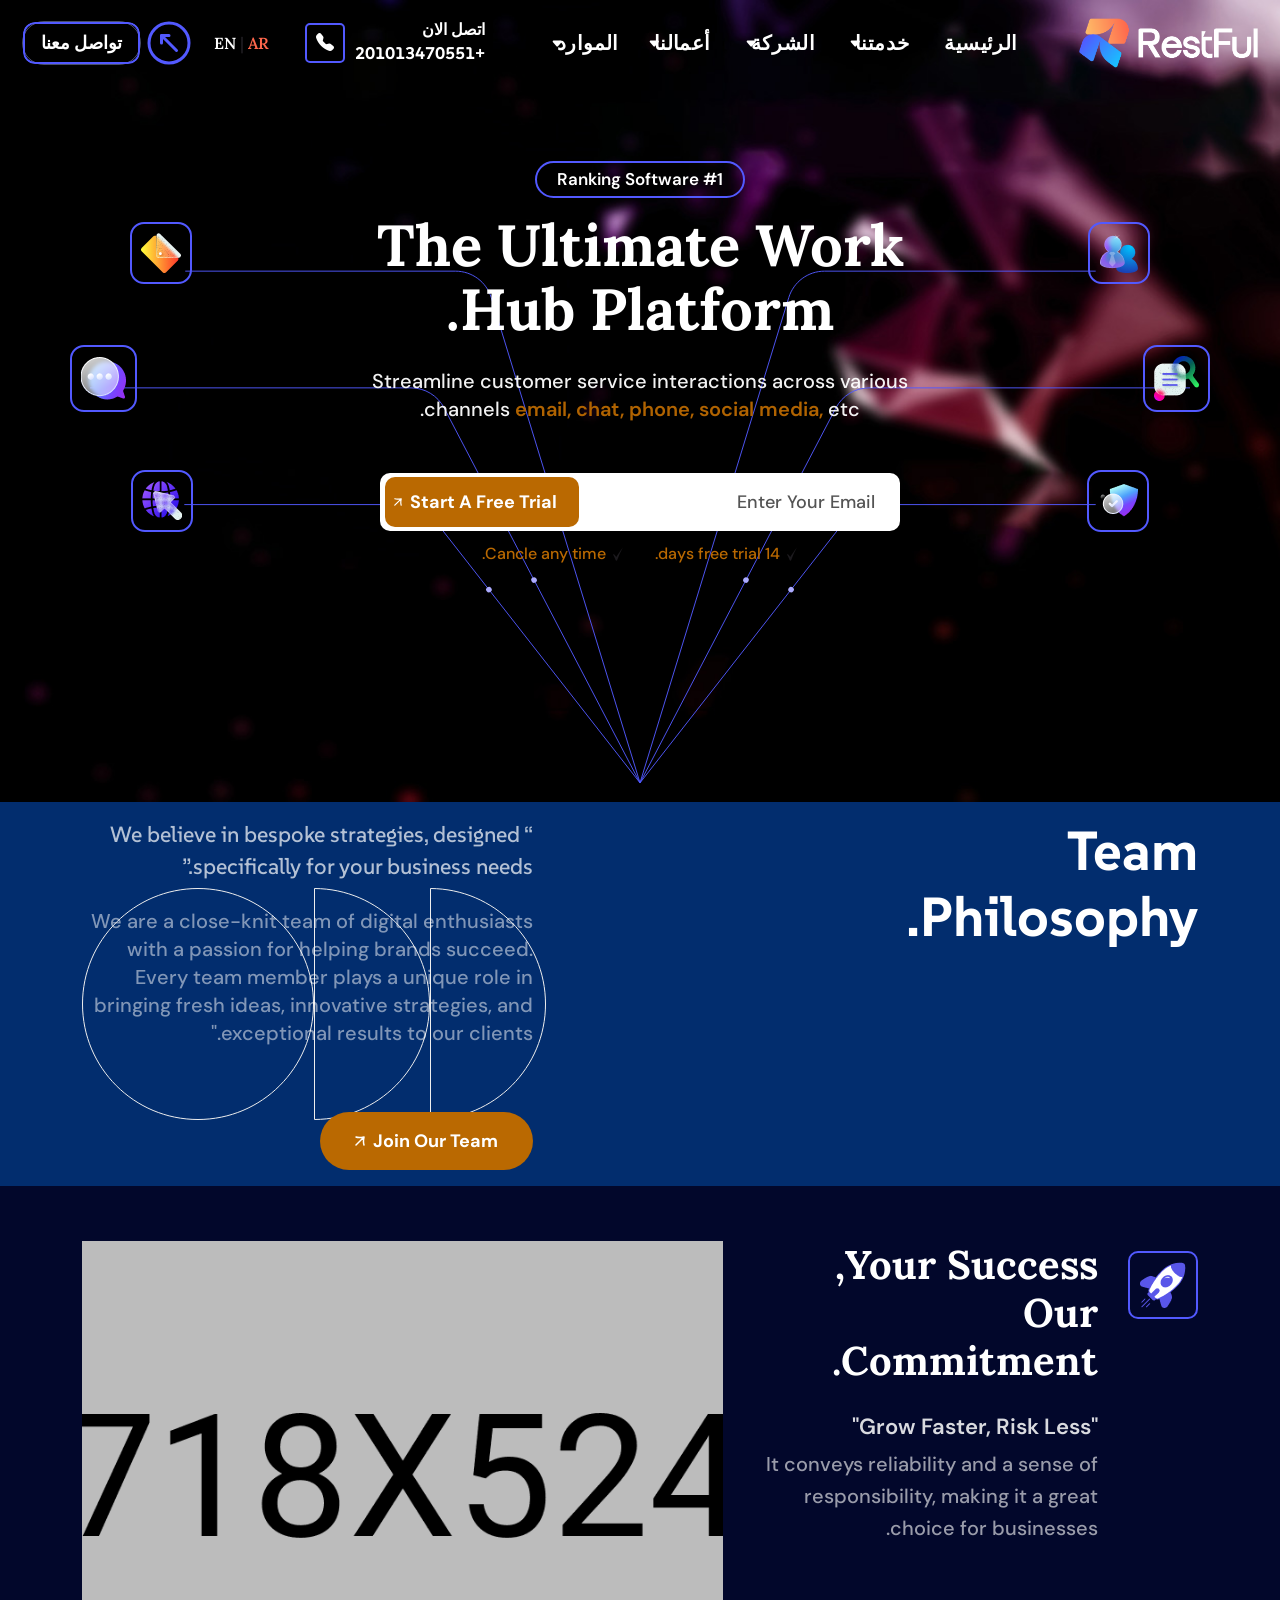
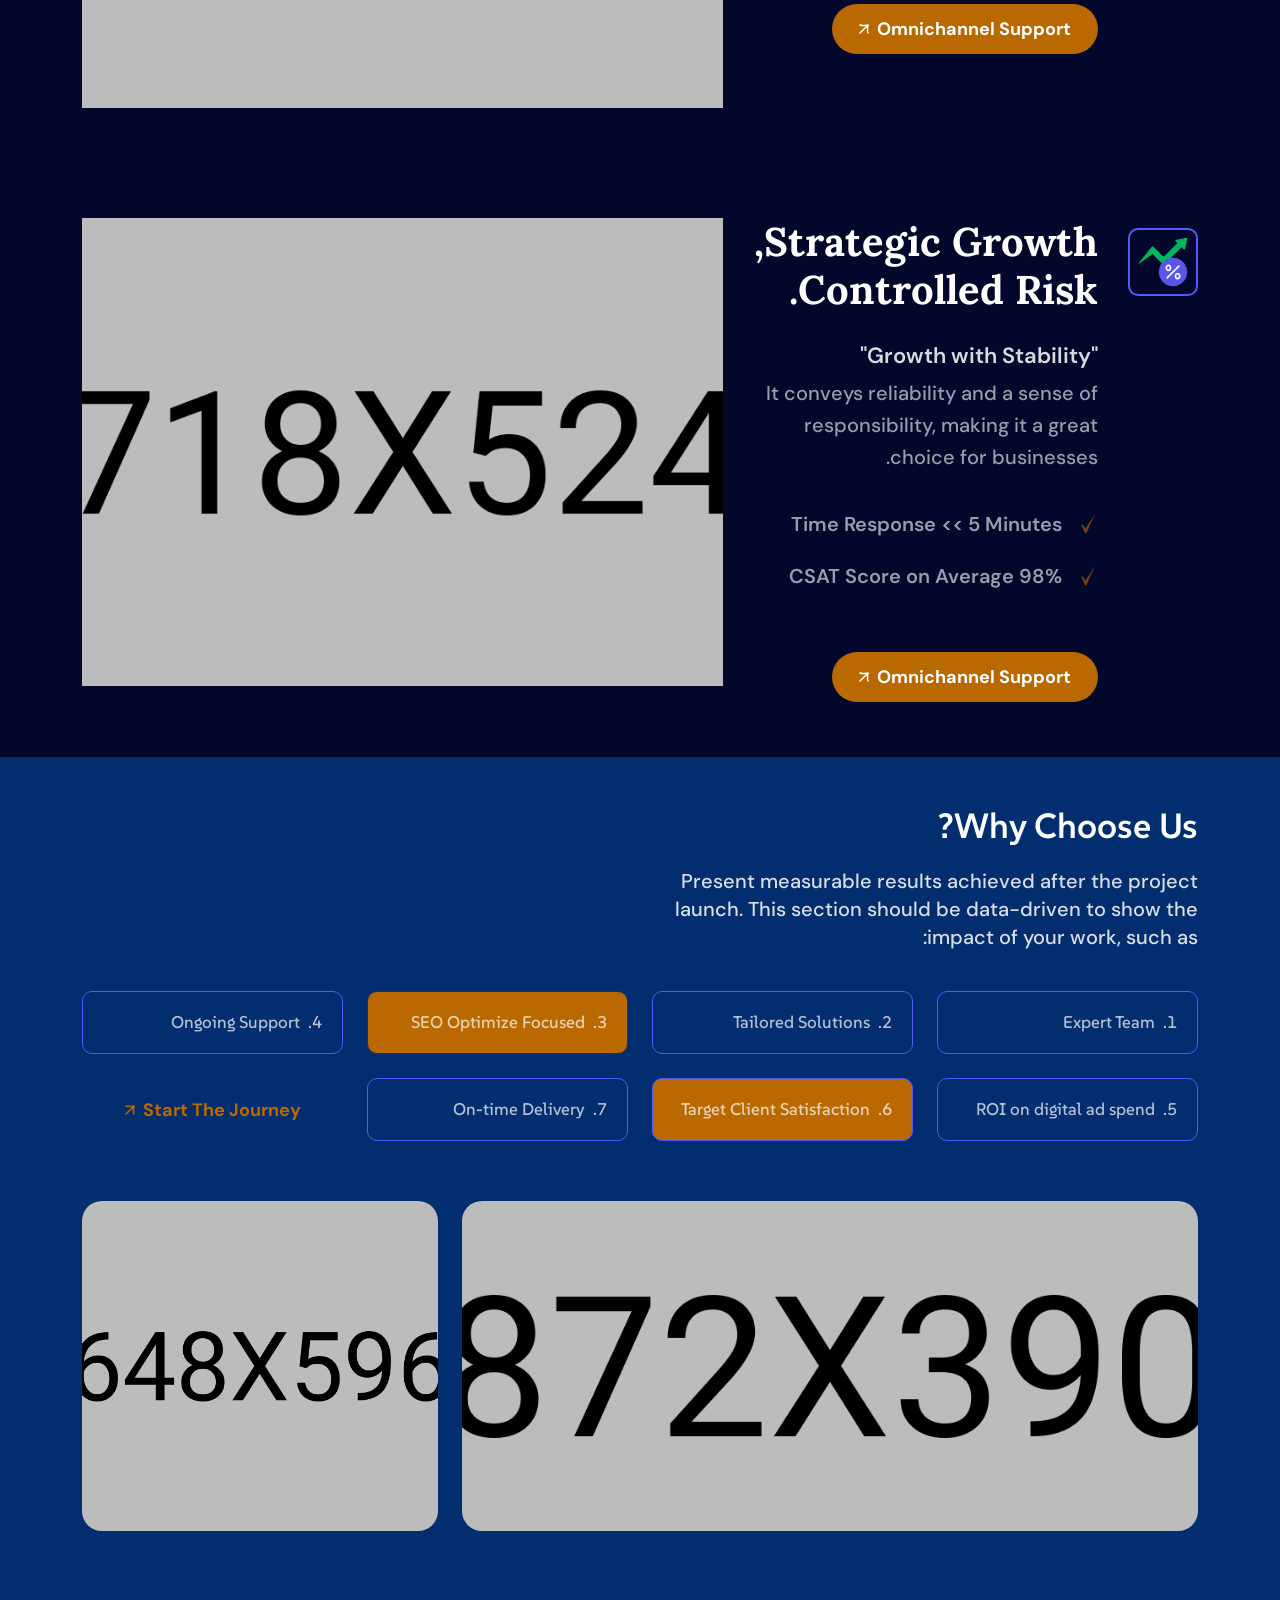
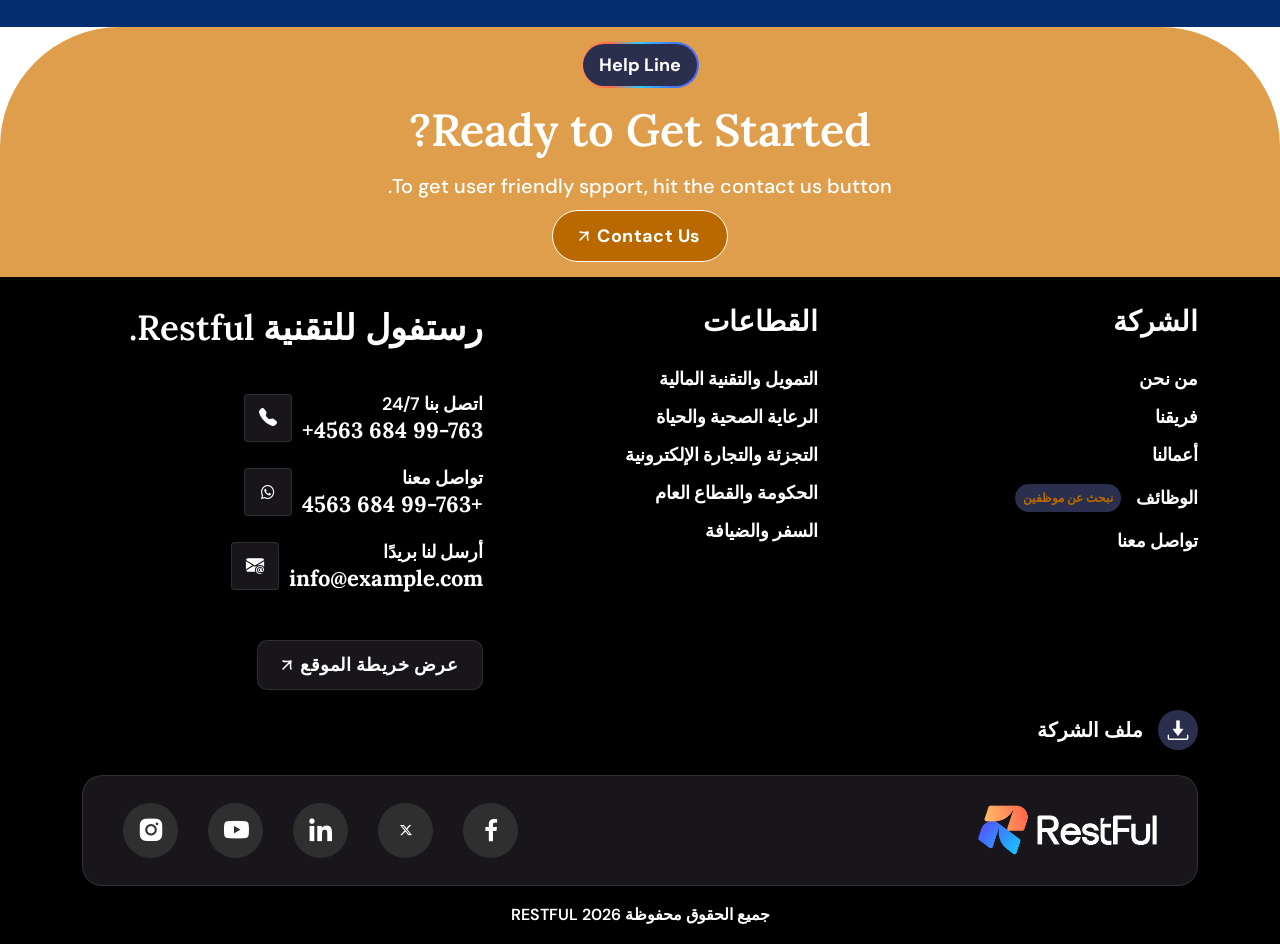
==== About-Us.html @ 8d3f4877 "save all last 16-4" ====
<!doctype html>
<html lang="en" dir="rtl">

<head>
    <!-- Required meta tags -->
    <meta charset="utf-8">
    <meta name="viewport" content="width=device-width, initial-scale=1">

    <!-- Bootstrap CSS -->
    <link href="assets/css/bootstrap.min.css" rel="stylesheet">
    <link href="assets/css/jquery-ui.css" rel="stylesheet">
    <!-- Bootstrap Icon CSS -->
    <link href="assets/css/bootstrap-icons.css" rel="stylesheet">
    <!-- CSS -->
    <link href="assets/css/animate.min.css" rel="stylesheet">
    <!-- FancyBox CSS -->
    <link href="assets/css/jquery.fancybox.min.css" rel="stylesheet">
    <!-- Swiper slider CSS -->
    <link rel="stylesheet" href="assets/css/swiper-bundle.min.css">
    <!-- Slick slider CSS -->
    <link rel="stylesheet" href="assets/css/slick.css">
    <link rel="stylesheet" href="assets/css/slick-theme.css">
    <!-- BoxIcon  CSS -->
    <link href="assets/css/boxicons.min.css" rel="stylesheet">
    <!--  Style CSS  -->
    <link rel="stylesheet" href="assets/css/style.css">
    <!-- Title -->
    <title>RESTFUL -  منظومة تشغيل واحدة تُدار بذكاء</title>
    <link rel="icon" href="assets/img/logo/rlogo.png" type="image/gif" sizes="20x20">
</head>

<body class="marketing-agency">
    <!--<div class="tt-style-switch index-dark">
        <i class="bi bi-brightness-low-fill"></i>
    </div>-->
    <!-- Back To Top -->
    <div class="progress-wrap">
        <svg class="progress-circle svg-content" width="100%" height="100%" viewBox="-1 -1 102 102">
            <path d="M50,1 a49,49 0 0,1 0,98 a49,49 0 0,1 0,-98" />
        </svg>
        <svg class="arrow" width="16" height="16" viewBox="0 0 16 16" xmlns="http://www.w3.org/2000/svg">
            <g>
                <path fill-rule="evenodd" clip-rule="evenodd" d="M7.03516 0.416666L7.03516 15H8.28516L8.28516 0.416666H7.03516Z" style="transition: stroke-dashoffset 10ms linear; stroke-dasharray: 31.6667; stroke-dashoffset: 31.6667;"></path>
                <path fill-rule="evenodd" clip-rule="evenodd" d="M8.28516 1.04115C8.28516 3.98115 5.70016 6.38281 2.94349 6.38281H2.31849V5.13281H2.94349C5.03599 5.13281 7.03516 3.26448 7.03516 1.04115V0.416979H8.28516V1.04115Z"></path>
                <path fill-rule="evenodd" clip-rule="evenodd" d="M7.03333 1.04115C7.03333 3.98115 9.61833 6.38281 12.375 6.38281H13V5.13281H12.375C10.2817 5.13281 8.28333 3.26448 8.28333 1.04115V0.416979H7.03333V1.04115Z"></path>
            </g>
        </svg>
    </div>
    <!-- header Section Start-->
    <header class="header-area style-4">
        <div class="container-fluid d-flex flex-nowrap align-items-center justify-content-between">
            <div class="company-logo">
                <a href="index.html" class="logo-dark"><img alt="image" class="img-fluid" src="assets/img/header-logo-white.png"></a>
                <a href="index.html" class="logo-light"><img alt="image" class="img-fluid" src="assets/img/header-logo-dark.png"></a>
            </div>
            <div class="menu-wrap">
                <div class="main-menu">
                    <div class="mobile-logo-area d-lg-none d-flex align-items-center justify-content-between">
                        <a href="index.html" class="mobile-logo-wrap">
                            <img alt="image" class="img-fluid light" src="assets/img/header-logo-white.png">
                            <img alt="image" class="img-fluid dark" src="assets/img/header-logo-dark.png">
                        </a>
                        <div class="menu-close-btn">
                            <i class="bi bi-x"></i>
                        </div>
                    </div>
                    <ul class="menu-list">
                        <!-- الرئيسية -->
                        <li>
                            <a href="index.html">الرئيسية</a>
                        </li>

                        <li class="menu-item-has-children">
                            <a href="case-study.html" class="drop-down">خدمتنا</a>
                            <i class="bi bi-plus dropdown-icon"></i>
                            <ul class="sub-menu">

                                <li><a href="about.html">عن الشركة</a></li>

                                <li class="menu-item-has-children">
                                    <a href="team.html">فريق العمل</a>
                                    <i class="d-lg-flex d-none bi-caret-left-fill dropdown-icon"></i>
                                    <i class="d-lg-none d-flex bi bi-plus dropdown-icon"></i>
                                    <ul class="sub-menu">
                                        <li><a href="team.html">عرض الفريق - النمط الأول</a></li>
                                        <li><a href="team2.html">عرض الفريق - النمط الثاني</a></li>
                                        <li><a href="team3.html">عرض الفريق - النمط الثالث</a></li>
                                        <li><a href="team-details.html">تفاصيل عضو الفريق</a></li>
                                    </ul>
                                </li>

                                <li><a href="award-recognitions.html">الجوائز والتكريمات</a></li>
                                <li><a href="social-responsibility.html">المسؤولية الاجتماعية</a></li>

                                <li class="menu-item-has-children">
                                    <a href="service.html">الخدمات</a>
                                    <i class="d-lg-flex d-none bi-caret-left-fill dropdown-icon"></i>
                                    <i class="d-lg-none d-flex bi bi-plus dropdown-icon"></i>
                                    <ul class="sub-menu">
                                        <li><a href="service.html">الخدمات - النمط الأول</a></li>
                                        <li><a href="service2.html">الخدمات - النمط الثاني</a></li>
                                        <li><a href="service-details.html">تفاصيل الخدمة</a></li>
                                    </ul>
                                </li>

                                <li class="menu-item-has-children">
                                    <a href="case-study.html">دراسات الحالة</a>
                                    <i class="d-lg-flex d-none bi-caret-left-fill dropdown-icon"></i>
                                    <i class="d-lg-none d-flex bi bi-plus dropdown-icon"></i>
                                    <ul class="sub-menu">
                                        <li><a href="case-study.html">دراسات الحالة - النمط الأول</a></li>
                                        <li><a href="case-study2.html">دراسات الحالة - النمط الثاني</a></li>
                                        <li><a href="case-study-details.html">تفاصيل دراسة الحالة</a></li>
                                    </ul>
                                </li>

                                <li class="menu-item-has-children">
                                    <a href="news-insight-grid.html">الأخبار والمقالات</a>
                                    <i class="d-lg-flex d-none bi-caret-left-fill dropdown-icon"></i>
                                    <i class="d-lg-none d-flex bi bi-plus dropdown-icon"></i>
                                    <ul class="sub-menu">
                                        <li><a href="news-insight-grid.html">عرض الأخبار - النمط الأول</a></li>
                                        <li><a href="news-insight-grid2.html">عرض الأخبار - النمط الثاني</a></li>
                                        <li><a href="news-insight-grid3.html">عرض الأخبار - النمط الثالث</a></li>
                                        <li><a href="news-insight-details.html">تفاصيل المقال</a></li>
                                    </ul>
                                </li>

                                <li><a href="pricing.html">خطط الأسعار</a></li>

                                <li class="menu-item-has-children">
                                    <a href="career.html">الوظائف</a>
                                    <i class="d-lg-flex d-none bi-caret-left-fill dropdown-icon"></i>
                                    <i class="d-lg-none d-flex bi bi-plus dropdown-icon"></i>
                                    <ul class="sub-menu">
                                        <li><a href="career.html">الوظائف المتاحة</a></li>
                                        <li><a href="career-details.html">تفاصيل الوظيفة</a></li>
                                    </ul>
                                </li>

                                <li class="menu-item-has-children">
                                    <a href="shop.html">المتجر</a>
                                    <i class="d-lg-flex d-none bi-caret-left-fill dropdown-icon"></i>
                                    <i class="d-lg-none d-flex bi bi-plus dropdown-icon"></i>
                                    <ul class="sub-menu">
                                        <li><a href="shop.html">عرض المنتجات</a></li>
                                        <li><a href="cart.html">سلة المشتريات</a></li>
                                        <li><a href="checkout.html">إتمام الطلب</a></li>
                                        <li><a href="product-details.html">تفاصيل المنتج</a></li>
                                    </ul>
                                </li>

                                <li><a href="faq.html">الأسئلة الشائعة</a></li>
                                <li><a href="contact.html">تواصل معنا</a></li>

                            </ul>
                        </li>

                        <li class="menu-item-has-children">

                            <a href="case-study.html" class="drop-down">الشركة</a>
                            <i class="bi bi-plus dropdown-icon"></i>
                            <ul class="sub-menu">
                                <li><a href="about.html">عن الشركة</a></li>
                                <li>
                                    <a href="team.html">فريق العمل</a>
                                    <i class="d-lg-flex d-none bi-caret-left-fill dropdown-icon"></i>
                                    <i class="d-lg-none d-flex bi bi-plus dropdown-icon"></i>
                                    <ul class="sub-menu">
                                        <li><a href="team.html">أسلوب الفريق 01</a></li>
                                        <li><a href="team2.html">أسلوب الفريق 02</a></li>
                                        <li><a href="team3.html">أسلوب الفريق 03</a></li>
                                        <li><a href="team-details.html">تفاصيل الفريق</a></li>
                                    </ul>
                                </li>

                                <li><a href="award-recognitions.html">الجوائز والتكريمات</a></li>
                                <li><a href="social-responsibility.html">المسؤولية الاجتماعية</a></li>

                                <li>
                                    <a href="service.html">الخدمات</a>
                                    <i class="d-lg-flex d-none bi-caret-left-fill dropdown-icon"></i>
                                    <i class="d-lg-none d-flex bi bi-plus dropdown-icon"></i>
                                    <ul class="sub-menu">
                                        <li><a href="service.html">أسلوب الخدمات 01</a></li>
                                        <li><a href="service2.html">أسلوب الخدمات 02</a></li>
                                        <li><a href="service-details.html">تفاصيل الخدمة</a></li>
                                    </ul>
                                </li>

                                <li>
                                    <a href="case-study.html">دراسات الحالة</a>
                                    <i class="d-lg-flex d-none bi-caret-left-fill dropdown-icon"></i>
                                    <i class="d-lg-none d-flex bi bi-plus dropdown-icon"></i>
                                    <ul class="sub-menu">
                                        <li><a href="case-study.html">دراسات الحالة 01</a></li>
                                        <li><a href="case-study2.html">دراسات الحالة 02</a></li>
                                        <li><a href="case-study-details.html">تفاصيل دراسة الحالة</a></li>
                                    </ul>
                                </li>

                                <li>
                                    <a href="news-insight-grid.html">الأخبار والمقالات</a>
                                    <i class="d-lg-flex d-none bi-caret-left-fill dropdown-icon"></i>
                                    <i class="d-lg-none d-flex bi bi-plus dropdown-icon"></i>
                                    <ul class="sub-menu">
                                        <li><a href="news-insight-grid.html">الأخبار والمقالات 01</a></li>
                                        <li><a href="news-insight-grid2.html">الأخبار والمقالات 02</a></li>
                                        <li><a href="news-insight-grid3.html">الأخبار والمقالات 03</a></li>
                                        <li><a href="news-insight-details.html">تفاصيل المقال</a></li>
                                    </ul>
                                </li>

                                <li><a href="pricing.html">خطط الأسعار</a></li>

                                <li>
                                    <a href="career.html">الوظائف</a>
                                    <i class="d-lg-flex d-none bi-caret-left-fill dropdown-icon"></i>
                                    <i class="d-lg-none d-flex bi bi-plus dropdown-icon"></i>
                                    <ul class="sub-menu">
                                        <li><a href="career.html">الوظائف</a></li>
                                        <li><a href="career-details.html">تفاصيل الوظيفة</a></li>
                                    </ul>
                                </li>

                                <li>
                                    <a href="shop.html">المتجر</a>
                                    <i class="d-lg-flex d-none bi-caret-left-fill dropdown-icon"></i>
                                    <i class="d-lg-none d-flex bi bi-plus dropdown-icon"></i>
                                    <ul class="sub-menu">
                                        <li><a href="shop.html">المتجر</a></li>
                                        <li><a href="cart.html">سلة المشتريات</a></li>
                                        <li><a href="checkout.html">إتمام الطلب</a></li>
                                        <li><a href="product-details.html">تفاصيل المنتج</a></li>
                                    </ul>
                                </li>

                                <li><a href="faq.html">الأسئلة الشائعة</a></li>
                                <li><a href="contact.html">تواصل معنا</a></li>
                            </ul>
                        </li>

                        <li class="menu-item-has-children">
                            <a href="news-insight-grid.html" class="drop-down">أعمالنا</a>
                            <i class="bi bi-plus dropdown-icon"></i>
                            <ul class="sub-menu">
                                <li><a href="portfolio-classic.html">عرض كلاسيكي</a></li>
                                <li><a href="portfolio-creative.html">عرض إبداعي</a></li>
                                <li><a href="portfolio-caption.html">عرض مع وصف</a></li>
                                <li><a href="portfolio-horizontal.html">عرض أفقي</a></li>
                                <li><a href="portfolio-carousel.html">عرض متحرك (Carousel)</a></li>
                                <li><a href="portfolio-vertical.html">عرض رأسي</a></li>
                                <li><a href="portfolio-interactive-link.html">عرض تفاعلي</a></li>
                                <li><a href="portfolio-grid.html">عرض شبكي</a></li>
                                <li><a href="portfolio-details.html">تفاصيل المشروع</a></li>
                            </ul>
                        </li>
                        <li class="menu-item-has-children">
                            <a href="news-insight-grid.html" class="drop-down">الموارد</a>
                            <i class="bi bi-plus dropdown-icon"></i>
                            <ul class="sub-menu">
                                <li><a href="portfolio-classic.html">المقالات</a></li>
                                <li><a href="portfolio-creative.html">الدراسات</a></li>
                                <li><a href="portfolio-caption.html">الأدلة الإرشادية</a></li>
                                <li><a href="portfolio-horizontal.html">الكتب الإلكترونية</a></li>
                                <li><a href="portfolio-carousel.html">الفيديوهات التعليمية</a></li>
                                <li><a href="portfolio-vertical.html">الندوات والويبينار</a></li>
                                <li><a href="portfolio-interactive-link.html">الأسئلة الشائعة</a></li>
                                <li><a href="portfolio-grid.html">أخبار الشركة</a></li>
                                <li><a href="portfolio-details.html">مركز المعرفة</a></li>
                            </ul>
                        </li>
                    </ul>
                    <!--<div class="btn-and-contact-area d-lg-none d-block">
                        <a href="contact.html" class="contact-btn">
                            <span class="icon">
                                <svg width="10" height="10" viewBox="0 0 10 10" xmlns="http://www.w3.org/2000/svg">
                                    <path d="M1 9L9 1M9 1C7.22222 1.33333 3.33333 2 1 1M9 1C8.66667 2.66667 8 6.33333 9 9" stroke-width="1.5" stroke-linecap="round" />
                                </svg>
                            </span>
                            <span class="content">تواصل معنا</span>
                            <span class="icon two">
                                <svg width="10" height="10" viewBox="0 0 10 10" xmlns="http://www.w3.org/2000/svg">
                                    <path d="M1 9L9 1M9 1C7.22222 1.33333 3.33333 2 1 1M9 1C8.66667 2.66667 8 6.33333 9 9" stroke-width="1.5" stroke-linecap="round" />
                                </svg>
                            </span>
                        </a>
                    </div>-->
                </div>
                <div class="nav-right">
                    <div class="contact-area d-lg-flex d-none">

                        <div class="content">
                            <span>اتصل الان</span>
                            <h6><a href="tel:+201013470551">+201013470551</a></h6>
                        </div>
                        <div class="icon">
                            <i class="bi bi-telephone-fill"></i>
                        </div>
                    </div>
                    <div class="lang-switch d-flex align-items-center me-3">
                        <a href="?lang=ar" class="lang-btn active">AR</a>
                        <span class="mx-1">|</span>
                        <a href="?lang=en" class="lang-btn">EN</a>
                    </div>
                    <a href="contact.html" class="primary-btn4 d-lg-flex d-none">
                        <span class="icon two">
                            <svg width="100" height="100" viewBox="0 0 100 100" xmlns="http://www.w3.org/2000/svg">
                                <!-- Gradient Definitions -->
                                <defs>
                                    <linearGradient id="ringGradient" x1="0%" y1="100%" x2="100%" y2="0%">
                                        <stop offset="100%" stop-color="#5259FF" />
                                    </linearGradient>

                                    <linearGradient id="arrowGradient" x1="0%" y1="100%" x2="100%" y2="0%">
                                        <stop offset="100%" stop-color="#5259FF" />
                                    </linearGradient>
                                </defs>
                                <!-- Transparent Background (default SVG is transparent) -->
                                <!-- Circle Ring -->
                                <circle cx="50" cy="50" r="40"
                                        fill="none"
                                        stroke="url(#ringGradient)"
                                        stroke-width="6"
                                        stroke-linecap="round" />

                                <!-- Arrow Line -->
                                <line x1="35" y1="65" x2="65" y2="35"
                                      stroke="url(#arrowGradient)"
                                      stroke-width="6"
                                      stroke-linecap="round" />

                                <!-- Arrow Head -->
                                <polyline points="50,35 65,35 65,50"
                                          fill="none"
                                          stroke="url(#arrowGradient)"
                                          stroke-width="6"
                                          stroke-linecap="round"
                                          stroke-linejoin="round" />
                            </svg>

                        </span>
                        <span class="contact-btn">تواصل معنا</span>
                        <span class="icon">
                            <svg width="100" height="100" viewBox="0 0 100 100" xmlns="http://www.w3.org/2000/svg">
                                <!-- Gradient Definitions -->
                                <defs>
                                    <linearGradient id="ringGradient" x1="0%" y1="100%" x2="100%" y2="0%">
                                        <stop offset="0%" stop-color="#fe8f58" />   <!-- orange -->
                                        <stop offset="20%" stop-color="#fe6a4d" />  <!-- dark orange -->
                                        <stop offset="40%" stop-color="#fe6a4d" />  <!-- cyan -->
                                        <stop offset="60%" stop-color="#20c1fb" />  <!-- light blue -->
                                        <stop offset="80%" stop-color="#4c66ff" />  <!-- blue -->
                                        <stop offset="100%" stop-color="#4f68ff" /> <!-- purple -->
                                    </linearGradient>

                                    <linearGradient id="arrowGradient" x1="0%" y1="100%" x2="100%" y2="0%">
                                        <stop offset="0%" stop-color="#19c1ff" />
                                        <stop offset="100%" stop-color="#3e7eff" />
                                    </linearGradient>
                                </defs>

                                <!-- Transparent Background (default SVG is transparent) -->
                                <!-- Circle Ring -->
                                <circle cx="50" cy="50" r="40"
                                        fill="none"
                                        stroke="url(#ringGradient)"
                                        stroke-width="6"
                                        stroke-linecap="round" />

                                <!-- Arrow Line -->
                                <line x1="35" y1="65" x2="65" y2="35"
                                      stroke="url(#arrowGradient)"
                                      stroke-width="6"
                                      stroke-linecap="round" />

                                <!-- Arrow Head -->
                                <polyline points="50,35 65,35 65,50"
                                          fill="none"
                                          stroke="url(#arrowGradient)"
                                          stroke-width="6"
                                          stroke-linecap="round"
                                          stroke-linejoin="round" />
                            </svg>
                        </span>
                    </a>
                    <div class="sidebar-button mobile-menu-btn">
                        <svg width="20" height="18" viewBox="0 0 20 18" xmlns="http://www.w3.org/2000/svg">
                            <path d="M1.29445 2.8421H10.5237C11.2389 2.8421 11.8182 2.2062 11.8182 1.42105C11.8182 0.635903 11.2389 0 10.5237 0H1.29445C0.579249 0 0 0.635903 0 1.42105C0 2.2062 0.579249 2.8421 1.29445 2.8421Z"></path>
                            <path d="M1.23002 10.421H18.77C19.4496 10.421 20 9.78506 20 8.99991C20 8.21476 19.4496 7.57886 18.77 7.57886H1.23002C0.550421 7.57886 0 8.21476 0 8.99991C0 9.78506 0.550421 10.421 1.23002 10.421Z"></path>
                            <path d="M18.8052 15.1579H10.2858C9.62563 15.1579 9.09094 15.7938 9.09094 16.5789C9.09094 17.3641 9.62563 18 10.2858 18H18.8052C19.4653 18 20 17.3641 20 16.5789C20 15.7938 19.4653 15.1579 18.8052 15.1579Z"></path>
                        </svg>
                    </div>
                </div>
            </div>
        </div>
    </header>
    <!-- header Section End-->
    <!-- home6 Banner Section Start -->
    <div class="home6-banner-section">
        <div class="container">
            <div class="banner-wrapper">
                <div class="row justify-content-center">
                    <div class="col-lg-7">
                        <div class="banner-content">
                            <div class="sub-title">
                                <span>#1 Ranking Software</span>
                            </div>
                            <h1>The Ultimate Work Hub Platform.</h1>
                            <p>Streamline customer service interactions across various channels <strong>email, chat, phone, social media,</strong> etc.</p>
                            <form class="email-area">
                                <div class="form-inner">
                                    <input type="email" placeholder="Enter Your Email">
                                    <button class="primary-btn3 two btn-hover" type="submit">
                                        Start A Free Trial
                                        <svg width="10" height="10" viewBox="0 0 10 10" xmlns="http://www.w3.org/2000/svg">
                                            <path d="M1 9L9 1M9 1C7.22222 1.33333 3.33333 2 1 1M9 1C8.66667 2.66667 8 6.33333 9 9" stroke-width="1.5" stroke-linecap="round"></path>
                                        </svg>
                                        <span></span>
                                    </button>
                                </div>
                            </form>
                            <ul>
                                <li>
                                    <svg width="14" height="14" viewBox="0 0 14 14" xmlns="http://www.w3.org/2000/svg">
                                        <path fill-rule="evenodd" clip-rule="evenodd"
                                              d="M3.95746 8.18786L5.29446 10.1242C6.12424 8.92552 9.81254 3.0703 11.9333 0.350098C9.73694 4.49886 7.82762 8.82696 6.11038 13.1762C5.86398 13.8 4.98534 13.8107 4.72662 13.1919C3.9086 11.2361 3.02912 9.29246 2.06718 7.404C2.75878 7.26568 3.4963 7.49626 3.95732 8.18786H3.95746Z" />
                                    </svg>
                                    14 days free trial.
                                </li>
                                <li>
                                    <svg width="14" height="14" viewBox="0 0 14 14" xmlns="http://www.w3.org/2000/svg">
                                        <path fill-rule="evenodd" clip-rule="evenodd"
                                              d="M3.95746 8.18786L5.29446 10.1242C6.12424 8.92552 9.81254 3.0703 11.9333 0.350098C9.73694 4.49886 7.82762 8.82696 6.11038 13.1762C5.86398 13.8 4.98534 13.8107 4.72662 13.1919C3.9086 11.2361 3.02912 9.29246 2.06718 7.404C2.75878 7.26568 3.4963 7.49626 3.95732 8.18786H3.95746Z" />
                                    </svg>
                                    Cancle any time.
                                </li>
                            </ul>
                        </div>
                    </div>
                </div>
                <div class="vector">
                    <svg width="1178" height="550" viewBox="0 0 1178 550" xmlns="http://www.w3.org/2000/svg">
                        <path id="theMo1tionPath11" d="M589 549L368.011 266.362C360.43 256.666 348.808 251 336.5 251H101" />
                        <path id="theMo1tionPath12" d="M589 549L379.221 147.477C372.324 134.276 358.663 126 343.768 126H0" />
                        <path id="theMo1tionPath13" d="M589 549L429.668 29.2758C424.517 12.4723 409.001 1 391.425 1H102" />
                        <path id="theMo1tionPath14" d="M589 549L809.989 266.362C817.57 256.666 829.192 251 841.5 251H1077" />
                        <path id="theMo1tionPath15" d="M589 549L798.779 147.477C805.676 134.276 819.337 126 834.232 126H1178" />
                        <path id="theMo1tionPath16" d="M589 549L748.332 29.2758C753.483 12.4723 768.999 1 786.575 1H1077" />
                        <circle r="3">
                            <animateMotion dur="4s" begin="0s" fill="freeze" repeatCount="indefinite" rotate="auto">
                                <mpath href="#theMo1tionPath11"></mpath>
                            </animateMotion>
                        </circle>
                        <circle r="3">
                            <animateMotion dur="4s" begin="0.5s" fill="freeze" repeatCount="indefinite" rotate="auto">
                                <mpath href="#theMo1tionPath12"></mpath>
                            </animateMotion>
                        </circle>
                        <circle r="3">
                            <animateMotion dur="4s" begin="0s" fill="freeze" repeatCount="indefinite" rotate="auto">
                                <mpath href="#theMo1tionPath14"></mpath>
                            </animateMotion>
                        </circle>
                        <circle r="3">
                            <animateMotion dur="4s" begin="0.5s" fill="freeze" repeatCount="indefinite" rotate="auto">
                                <mpath href="#theMo1tionPath15"></mpath>
                            </animateMotion>
                        </circle>
                    </svg>
                    <ul>
                        <li><img src="assets/img/home6/icon/home6-icon1.png" alt=""></li>
                        <li><img src="assets/img/home6/icon/home6-icon2.png" alt=""></li>
                        <li><img src="assets/img/home6/icon/home6-icon3.png" alt=""></li>
                        <li><img src="assets/img/home6/icon/home6-icon4.png" alt=""></li>
                        <li><img src="assets/img/home6/icon/home6-icon5.png" alt=""></li>
                        <li><img src="assets/img/home6/icon/home6-icon6.png" alt=""></li>
                    </ul>
                </div>
            </div>
        </div>
    </div>
    <!-- team page Section Start -->
    <div class="team-page-content-banner py-3">
        <div class="container">
            <div class="banner-wrapper">
                <div class="row gy-4 justify-content-between">
                    <div class="col-xl-3 col-lg-4 wow animate fadeInLeft" data-wow-delay="200ms" data-wow-duration="1500ms">
                        <h2>Team Philosophy.</h2>
                    </div>
                    <div class="col-xl-5 col-lg-6 wow animate fadeInRight" data-wow-delay="200ms" data-wow-duration="1500ms">
                        <div class="banner-content">
                            <span>“ We believe in bespoke strategies, designed specifically for your business needs.”</span>
                            <p>We are a close-knit team of digital enthusiasts with a passion for helping brands succeed. Every team member plays a unique role in bringing fresh ideas, innovative strategies, and exceptional results to our clients."</p>
                            <a href="career.html" class="primary-btn3 three btn-hover">
                                Join Our Team
                                <svg width="10" height="10" viewBox="0 0 10 10" xmlns="http://www.w3.org/2000/svg">
                                    <path d="M1 9L9 1M9 1C7.22222 1.33333 3.33333 2 1 1M9 1C8.66667 2.66667 8 6.33333 9 9" stroke-width="1.5" stroke-linecap="round"></path>
                                </svg>
                                <span></span>
                            </a>
                        </div>
                    </div>
                </div>
                <svg class="vector" width="464" height="232" viewBox="0 0 464 232" xmlns="http://www.w3.org/2000/svg">
                    <path d="M116 0.5C179.789 0.5 231.5 52.2113 231.5 116C231.5 179.789 179.789 231.5 116 231.5C52.2113 231.5 0.5 179.789 0.5 116C0.5 52.2113 52.2113 0.5 116 0.5ZM232.5 231.499V116V0.501059C296.059 0.770439 347.5 52.3781 347.5 116C347.5 179.622 296.059 231.23 232.5 231.499ZM348.5 0.501059C412.059 0.770439 463.5 52.3781 463.5 116C463.5 179.622 412.059 231.23 348.5 231.499V116V0.501059Z" />
                </svg>
            </div>
        </div>
    </div>
    <!-- team page Section end -->
    <!-- home6 Feature Section Start -->
    <div class="home6-feature2-section">
        <!--<img src="assets/img/home6/home6-feature2-top-shape.png" alt="" class="shape light">
        <img src="assets/img/home6/home6-feature2-top-shape-dark.png" alt="" class="shape dark">-->
        <div class="feature-wrapper ">
            <div class="container">
                <div class="feature-area">
                    <div class="single-feature">
                        <div class="row gy-md-5 gy-4">
                            <div class="col-xl-5 col-lg-6">
                                <div class="feature-content-wrap">
                                    <div class="icon">
                                        <img src="assets/img/home6/home6-feature2-icon1.png" alt="">
                                    </div>
                                    <div class="feature-content wow animate fadeInLeft" data-wow-delay="200ms" data-wow-duration="1500ms">
                                        <h2>Your Success, <br> Our Commitment.</h2>
                                        <span>"Grow Faster, Risk Less"</span>
                                        <p>It conveys reliability and a sense of responsibility, making it a great choice for businesses.</p>
                                        <a href="#" class="primary-btn3 three btn-hover">
                                            Omnichannel Support
                                            <svg width="10" height="10" viewBox="0 0 10 10" xmlns="http://www.w3.org/2000/svg">
                                                <path d="M1 9L9 1M9 1C7.22222 1.33333 3.33333 2 1 1M9 1C8.66667 2.66667 8 6.33333 9 9" stroke-width="1.5" stroke-linecap="round"></path>
                                            </svg>
                                            <span></span>
                                        </a>
                                    </div>
                                </div>
                            </div>
                            <div class="col-xl-7 col-lg-6 d-flex justify-content-lg-end wow animate fadeInRight" data-wow-delay="200ms" data-wow-duration="1500ms">
                                <div class="feature-img magnetic-item">
                                    <img src="assets/img/home6/home6-feature2-img1.png" alt="">
                                </div>
                            </div>
                        </div>
                    </div>
                    <div class="single-feature">
                        <div class="row gy-md-5 gy-4">
                            <div class="col-xl-5 col-lg-6">
                                <div class="feature-content-wrap">
                                    <div class="icon">
                                        <img src="assets/img/home6/home6-feature2-icon2.png" alt="">
                                    </div>
                                    <div class="feature-content wow animate fadeInLeft" data-wow-delay="200ms" data-wow-duration="1500ms">
                                        <h2>Strategic Growth, <br>Controlled Risk.</h2>
                                        <span>"Growth with Stability"</span>
                                        <p>It conveys reliability and a sense of responsibility, making it a great choice for businesses.</p>
                                        <ul>
                                            <li>
                                                <svg width="20" height="20" viewBox="0 0 20 20" xmlns="http://www.w3.org/2000/svg">
                                                    <path fill-rule="evenodd" clip-rule="evenodd"
                                                          d="M5.65353 11.6968L7.56353 14.463C8.74893 12.7506 14.0179 4.386 17.0475 0.5C13.9099 6.4268 11.1823 12.6098 8.72913 18.823C8.37712 19.7142 7.12192 19.7294 6.75232 18.8454C5.58372 16.0514 4.32732 13.2748 2.95312 10.577C3.94112 10.3794 4.99472 10.7088 5.65332 11.6968H5.65353Z" />
                                                </svg>
                                                Time Response &lt;&lt; 5 Minutes
                                            </li>
                                            <li>
                                                <svg width="20" height="20" viewBox="0 0 20 20" xmlns="http://www.w3.org/2000/svg">
                                                    <path fill-rule="evenodd" clip-rule="evenodd"
                                                          d="M5.65353 11.6968L7.56353 14.463C8.74893 12.7506 14.0179 4.386 17.0475 0.5C13.9099 6.4268 11.1823 12.6098 8.72913 18.823C8.37712 19.7142 7.12192 19.7294 6.75232 18.8454C5.58372 16.0514 4.32732 13.2748 2.95312 10.577C3.94112 10.3794 4.99472 10.7088 5.65332 11.6968H5.65353Z" />
                                                </svg>
                                                CSAT Score on Average 98%
                                            </li>
                                        </ul>
                                        <a href="#" class="primary-btn3 three btn-hover">
                                            Omnichannel Support
                                            <svg width="10" height="10" viewBox="0 0 10 10" xmlns="http://www.w3.org/2000/svg">
                                                <path d="M1 9L9 1M9 1C7.22222 1.33333 3.33333 2 1 1M9 1C8.66667 2.66667 8 6.33333 9 9" stroke-width="1.5" stroke-linecap="round"></path>
                                            </svg>
                                            <span></span>
                                        </a>
                                    </div>
                                </div>
                            </div>
                            <div class="col-xl-7 col-lg-6 d-flex justify-content-lg-end wow animate fadeInRight" data-wow-delay="200ms" data-wow-duration="1500ms">
                                <div class="feature-img magnetic-item">
                                    <img src="assets/img/home6/home6-feature2-img2.png" alt="">
                                </div>
                            </div>
                        </div>
                    </div>
                </div>
            </div>
        </div>
        <!--<img src="assets/img/home6/home6-feature2-bottom-shape.png" alt="" class="shape light">
        <img src="assets/img/home6/home6-feature2-bottom-shape-dark.png" alt="" class="shape dark">-->
    </div>
    <!-- home6 Feature Section End -->
    <!-- Service Details Page Start -->
    <div class="service-details-page py-5">
        <div class="container">
            <div class="details-content-wrap pb-5">
                <h2>Why Choose Us?</h2>
                <span class="line-break"></span>
                <p class="fixed-width">Present measurable results achieved after the project launch. This section should be data-driven to show the impact of your work, such as:</p>
                <span class="line-break"></span>
                <span class="line-break"></span>
                <div class="row g-4">
                    <div class="col-lg-3 col-md-4 col-sm-6">
                        <div class="single-service two">
                            <h5><span>1.</span> Expert Team</h5>
                        </div>
                    </div>
                    <div class="col-lg-3 col-md-4 col-sm-6">
                        <div class="single-service">
                            <h5><span>2.</span> Tailored Solutions</h5>
                        </div>
                    </div>
                    <div class="col-lg-3 col-md-4 col-sm-6">
                        <div class="single-service three">
                            <h5><span>3.</span> SEO Optimize Focused</h5>
                        </div>
                    </div>
                    <div class="col-lg-3 col-md-4 col-sm-6">
                        <div class="single-service">
                            <h5><span>4.</span> Ongoing Support</h5>
                        </div>
                    </div>
                    <div class="col-lg-3 col-md-4 col-sm-6">
                        <div class="single-service">
                            <h5><span>5.</span> ROI on digital ad spend</h5>
                        </div>
                    </div>
                    <div class="col-lg-3 col-md-4 col-sm-6">
                        <div class="single-service four">
                            <h5><span>6.</span> Target Client Satisfaction</h5>
                        </div>
                    </div>
                    <div class="col-lg-3 col-md-4 col-sm-6">
                        <div class="single-service">
                            <h5><span>7.</span> On-time Delivery</h5>
                        </div>
                    </div>
                    <div class="col-lg-3 col-md-4 col-sm-6 d-flex align-items-center justify-content-sm-center">
                        <a href="contact.html" class="contact-btn">
                            Start The Journey
                            <svg width="10" height="10" viewBox="0 0 10 10" xmlns="http://www.w3.org/2000/svg">
                                <path d="M1 9L9 1M9 1C7.22222 1.33333 3.33333 2 1 1M9 1C8.66667 2.66667 8 6.33333 9 9" stroke-width="1.5" stroke-linecap="round" />
                            </svg>
                        </a>
                    </div>
                </div>
                <span class="line-break"></span>
                <span class="line-break"></span>
                <span class="line-break"></span>
                <div class="img-grp">
                    <div class="row g-4">
                        <div class="col-lg-8 col-md-7">
                            <img src="assets/img/innerpages/service-details-img1.jpg" alt="">
                        </div>
                        <div class="col-lg-4 col-md-5">
                            <img src="assets/img/innerpages/service-details-img2.jpg" alt="">
                        </div>
                    </div>
                </div>
            </div>
        </div>
    </div>
    <!-- Service Details Page End -->
    <!-- home2 Contact Section Start -->
    <div class="home2-contact-section">
        <div class="container">
            <div class="row justify-content-center">
                <div class="col-xl-8 col-lg-10 d-flex justify-content-center text-center">
                    <div class="contact-content">
                        <div class="section-title two text-center wow animate fadeInDown" data-wow-delay="200ms" data-wow-duration="1500ms">
                            <span>Help Line</span>
                            <h2>Ready to Get Started?</h2>
                            <p>To get user friendly spport, hit the contact us button.</p>
                        </div>
                        <a href="contact.html" class="primary-btn2">
                            <span>
                                Contact Us
                                <svg width="10" height="10" viewBox="0 0 10 10" xmlns="http://www.w3.org/2000/svg">
                                    <path d="M1 9L9 1M9 1C7.22222 1.33333 3.33333 2 1 1M9 1C8.66667 2.66667 8 6.33333 9 9" stroke-width="1.5" stroke-linecap="round" />
                                </svg>
                            </span>
                            <span>
                                Contact Us
                                <svg width="10" height="10" viewBox="0 0 10 10" xmlns="http://www.w3.org/2000/svg">
                                    <path d="M1 9L9 1M9 1C7.22222 1.33333 3.33333 2 1 1M9 1C8.66667 2.66667 8 6.33333 9 9" stroke-width="1.5" stroke-linecap="round" />
                                </svg>
                            </span>
                        </a>
                    </div>
                </div>
            </div>
        </div>
    </div>
    <!-- home2 Contact Section End -->
    <!-- home1 Footer Section Start -->
    <footer class="footer-section">
        <div class="container">
            <div class="footer-menu-wrap">
                <div class="row gy-5">
                    <div class="col-xl-4 col-lg-4 col-sm-6">
                        <div class="footer-widget">
                            <div class="widget-title">
                                <h3>الشركة</h3>
                            </div>
                            <ul class="widget-list">
                                <li><a href="about.html">من نحن</a></li>
                                <li><a href="team.html">فريقنا</a></li>
                                <li><a href="portfolio.html">أعمالنا</a></li>
                                <li><a href="career.html">الوظائف <span>نبحث عن موظفين</span></a></li>
                                <li><a href="contact.html">تواصل معنا</a></li>
                            </ul>
                        </div>
                    </div>
                    <div class="col-xl-3 col-lg-3 col-sm-6 d-flex justify-content-lg-start">
                        <div class="footer-widget">
                            <div class="widget-title">
                                <h3>القطاعات</h3>
                            </div>
                            <ul class="widget-list">
                                <li><a href="industry-details.html">التمويل والتقنية المالية</a></li>
                                <li><a href="industry-details.html">الرعاية الصحية والحياة</a></li>
                                <li><a href="industry-details.html">التجزئة والتجارة الإلكترونية</a></li>
                                <li><a href="industry-details.html">الحكومة والقطاع العام</a></li>
                                <li><a href="industry-details.html">السفر والضيافة</a></li>
                            </ul>
                        </div>
                    </div>
                    <div class="col-lg-5">
                        <div class="footer-contact-wrap">
                            <div class="title-area">
                                <h2> رستفول للتقنية Restful.</h2>
                            </div>
                            <ul class="contact-list">
                                <li class="single-contact">
                                    <div class="content">
                                        <span>اتصل بنا 24/7</span>
                                        <a href="tel:+997636844563">99-763 684 4563+</a>
                                    </div>
                                    <div class="icon">
                                        <i class="bi bi-telephone-fill"></i>
                                    </div>
                                </li>
                                <li class="single-contact">

                                    <div class="content">
                                        <span>تواصل معنا</span>
                                        <a href="https://wa.me/997636844563" target="_blank">
                                            +99-763 684 4563
                                        </a>
                                    </div>
                                    <div class="icon">
                                        <i class='bx bxl-whatsapp'></i>
                                    </div>
                                </li>
                                <li class="single-contact">

                                    <div class="content">
                                        <span>أرسل لنا بريدًا</span>
                                        <a href="mailto:info@example.com">info@example.com</a>
                                    </div>
                                    <div class="icon">
                                        <i class="bi bi-envelope-at-fill"></i>
                                    </div>
                                </li>
                            </ul>
                            <a href="https://www.google.com/maps" class="primary-btn1 transparent">
                                <span>
                                    عرض خريطة الموقع
                                    <svg width="10" height="10" viewBox="0 0 10 10" xmlns="http://www.w3.org/2000/svg">
                                        <path d="M1 9L9 1M9 1C7.22222 1.33333 3.33333 2 1 1M9 1C8.66667 2.66667 8 6.33333 9 9" stroke-width="1.5" stroke-linecap="round" />
                                    </svg>
                                </span>
                                <span>
                                    عرض خريطة الموقع
                                    <svg width="10" height="10" viewBox="0 0 10 10" xmlns="http://www.w3.org/2000/svg">
                                        <path d="M1 9L9 1M9 1C7.22222 1.33333 3.33333 2 1 1M9 1C8.66667 2.66667 8 6.33333 9 9" stroke-width="1.5" stroke-linecap="round" />
                                    </svg>
                                </span>
                            </a>
                        </div>
                    </div>
                </div>
            </div>
            <a href="assets/company-desk.pdf" class="file-download-btn" download>
                <div class="icon">
                    <svg width="24" height="24" viewBox="0 0 24 24" fill="none" xmlns="http://www.w3.org/2000/svg">
                        <path d="M10.6758 2.80469H13.3242V11.0102H17.0039L12 17.5609L6.99609 11.0102H10.6758V2.80469Z" />
                        <path d="M10.6758 3.1566H13.3266L12.975 2.80504V9.99801C12.975 10.3308 12.9633 10.6636 12.975 10.9964V11.0105C12.975 11.2004 13.1367 11.3621 13.3266 11.3621H17.0062C16.9055 11.1863 16.8047 11.0105 16.7016 10.8324C16.5352 11.0504 16.3711 11.266 16.2047 11.4839C15.8062 12.0043 15.4078 12.5246 15.0117 13.0472C14.5312 13.6777 14.0484 14.3082 13.568 14.9386C13.1508 15.4847 12.7336 16.0285 12.3187 16.5746C12.1172 16.8394 11.8969 17.0972 11.7094 17.3714C11.707 17.3761 11.7023 17.3785 11.7 17.3832H12.307C12.1406 17.1652 11.9766 16.9496 11.8102 16.7316C11.4117 16.2113 11.0133 15.691 10.6172 15.1683C10.1367 14.5379 9.6539 13.9074 9.17343 13.2769C8.75625 12.7308 8.33906 12.1871 7.92422 11.641C7.72265 11.3761 7.53281 11.0949 7.31484 10.8441C7.3125 10.8394 7.30781 10.8371 7.30547 10.8324C7.20469 11.0082 7.1039 11.1839 7.00078 11.3621H10.6805C10.8703 11.3621 11.032 11.2004 11.032 11.0105V3.81754C11.032 3.48473 11.0437 3.15192 11.032 2.8191V2.80504C11.032 2.62223 10.8703 2.4441 10.6805 2.45348C10.4906 2.46285 10.3289 2.60817 10.3289 2.80504V9.99801C10.3289 10.3285 10.3102 10.666 10.3289 10.9964V11.0105L10.6805 10.6589H7.00078C6.75937 10.6589 6.52969 10.9683 6.69609 11.1886C6.8625 11.4066 7.02656 11.6222 7.19297 11.8402C7.5914 12.3605 7.98984 12.8808 8.38593 13.4035C8.8664 14.0339 9.34922 14.6644 9.82968 15.2949C10.2469 15.841 10.6641 16.3847 11.0789 16.9308C11.2828 17.1957 11.4844 17.4629 11.6883 17.7277C11.6906 17.7324 11.6953 17.7347 11.6977 17.7394C11.8687 17.9621 12.1336 17.9621 12.3047 17.7394C12.4711 17.5214 12.6352 17.3058 12.8016 17.0879C13.2 16.5675 13.5984 16.0472 13.9945 15.5246C14.475 14.8941 14.9578 14.2636 15.4383 13.6332C15.8555 13.0871 16.2727 12.5433 16.6875 11.9972C16.8891 11.7324 17.1117 11.4769 17.2969 11.2004C17.2992 11.1957 17.3039 11.1933 17.3062 11.1886C17.475 10.9683 17.2453 10.6589 17.0016 10.6589H13.3219L13.6734 11.0105V3.81754C13.6734 3.48473 13.6852 3.15192 13.6734 2.8191V2.80504C13.6734 2.6152 13.5117 2.45348 13.3219 2.45348H10.6711C10.4883 2.45348 10.3102 2.6152 10.3195 2.80504C10.3312 2.99489 10.4789 3.1566 10.6758 3.1566Z" />
                        <path d="M20.9297 17.2117V19.9609C20.9297 20.1132 20.939 20.2726 20.9203 20.425C20.9297 20.3617 20.9367 20.3007 20.9461 20.2375C20.9344 20.3101 20.9156 20.3804 20.8875 20.4507L20.9578 20.282C20.9367 20.3289 20.9133 20.3757 20.8875 20.4203C20.843 20.4882 20.8031 20.4836 20.925 20.3781C20.9062 20.3945 20.8898 20.4156 20.8734 20.4343C20.8664 20.4414 20.8195 20.4882 20.8172 20.4859C20.8125 20.4836 20.9859 20.3734 20.8734 20.439C20.8242 20.4695 20.7773 20.4953 20.7234 20.5187L20.8922 20.4484C20.8219 20.4765 20.7539 20.4953 20.6789 20.507C20.7422 20.4976 20.8031 20.4906 20.8664 20.4812C20.6789 20.5047 20.482 20.4906 20.2945 20.4906H3.2906C3.23904 20.4906 3.18982 20.4882 3.13826 20.4812C3.20154 20.4906 3.26248 20.4976 3.32576 20.507C3.2531 20.4953 3.18279 20.4765 3.11248 20.4484L3.28123 20.5187C3.23435 20.4976 3.18748 20.4742 3.14295 20.4484C3.07498 20.4039 3.07967 20.364 3.18514 20.4859C3.16873 20.4672 3.14764 20.4507 3.12889 20.4343C3.12185 20.4273 3.07498 20.3804 3.07732 20.3781C3.07967 20.3734 3.18982 20.5468 3.1242 20.4343C3.09373 20.3851 3.06795 20.3382 3.04451 20.2843L3.11482 20.4531C3.0867 20.3828 3.06795 20.3148 3.05623 20.2398C3.0656 20.3031 3.07264 20.364 3.08201 20.4273C3.0656 20.2984 3.07264 20.1648 3.07264 20.0359V17.2164C3.07264 16.8484 2.7492 16.4968 2.36951 16.5132C1.98748 16.5297 1.66639 16.8226 1.66639 17.2164V19.9726C1.66639 20.0804 1.66404 20.1906 1.66639 20.2984C1.6781 20.9875 2.10232 21.564 2.73982 21.8078C2.96951 21.8968 3.20857 21.9015 3.44998 21.9015H20.7117C21.6047 21.8992 22.3289 21.1937 22.343 20.2984C22.357 19.3703 22.343 18.4422 22.343 17.514V17.2164C22.343 16.8484 22.0195 16.4968 21.6398 16.5132C21.2508 16.525 20.9297 16.8179 20.9297 17.2117Z" />
                    </svg>
                </div>
                ملف الشركة
            </a>
            <div class="logo-and-sevice-menu-wrap">
                <a href="index.html" class="footer-logo">
                    <img class="image-footer" src="assets/img/header-logo-white.png" alt="">
                </a>
                <ul class="social-list">
                    <li><a href="https://www.facebook.com/"><i class='bx bxl-facebook'></i></a></li>
                    <li><a href="https://x.com/"><i class="bi bi-twitter-x"></i></a></li>
                    <li><a href="https://www.linkedin.com/"><i class='bx bxl-linkedin'></i></a></li>
                    <li><a href="https://www.youtube.com/"><i class='bx bxl-youtube'></i></a></li>
                    <li><a href="https://www.instagram.com/"><i class='bx bxl-instagram-alt'></i></a></li>
                </ul>
            </div>
            <div class="copyright-and-social-area text-center">
                <p>جميع الحقوق محفوظة 2026 <a href="https://www.egenslab.com/">RESTFUL</a></p>

            </div>
        </div>
    </footer>
    <!-- home1 Footer Section End -->
    <!--  Main jQuery  -->
    <script src="assets/js/jquery-3.7.1.min.js"></script>
    <script src="assets/js/jquery-ui.js"></script>

    <!-- Popper and Bootstrap JS -->
    <script src="assets/js/bootstrap.min.js"></script>
    <script src="assets/js/popper.min.js"></script>
    <!-- Swiper slider JS -->
    <script src="assets/js/swiper-bundle.min.js"></script>
    <script src="assets/js/slick.js"></script>
    <!-- Waypoints JS -->
    <script src="assets/js/waypoints.min.js"></script>
    <!-- Counterup JS -->
    <script src="assets/js/jquery.counterup.min.js"></script>
    <script src="assets/js/ScrollSmoother.min.js"></script>
    <!-- Wow JS -->
    <script src="assets/js/wow.min.js"></script>
    <!-- Marquee  JS -->
    <script src="assets/js/jquery.marquee.min.js"></script>
    <!-- Gsap  JS -->
    <script src="assets/js/gsap.min.js"></script>
    <script src="assets/js/ScrollTrigger.min.js"></script>
    <script src="assets/js/jquery.fancybox.min.js"></script>
    <!-- Custom JS -->
    <script src="assets/js/custom.js"></script>
    <!--<script>
        const urlParams = new URLSearchParams(window.location.search);
        const lang = urlParams.get("lang") || "ar";

        if (lang === "en") {
            document.documentElement.dir = "ltr";
            document.documentElement.lang = "en";
        } else {
            document.documentElement.dir = "rtl";
            document.documentElement.lang = "ar";
        }
    </script>-->
</body>

</html>
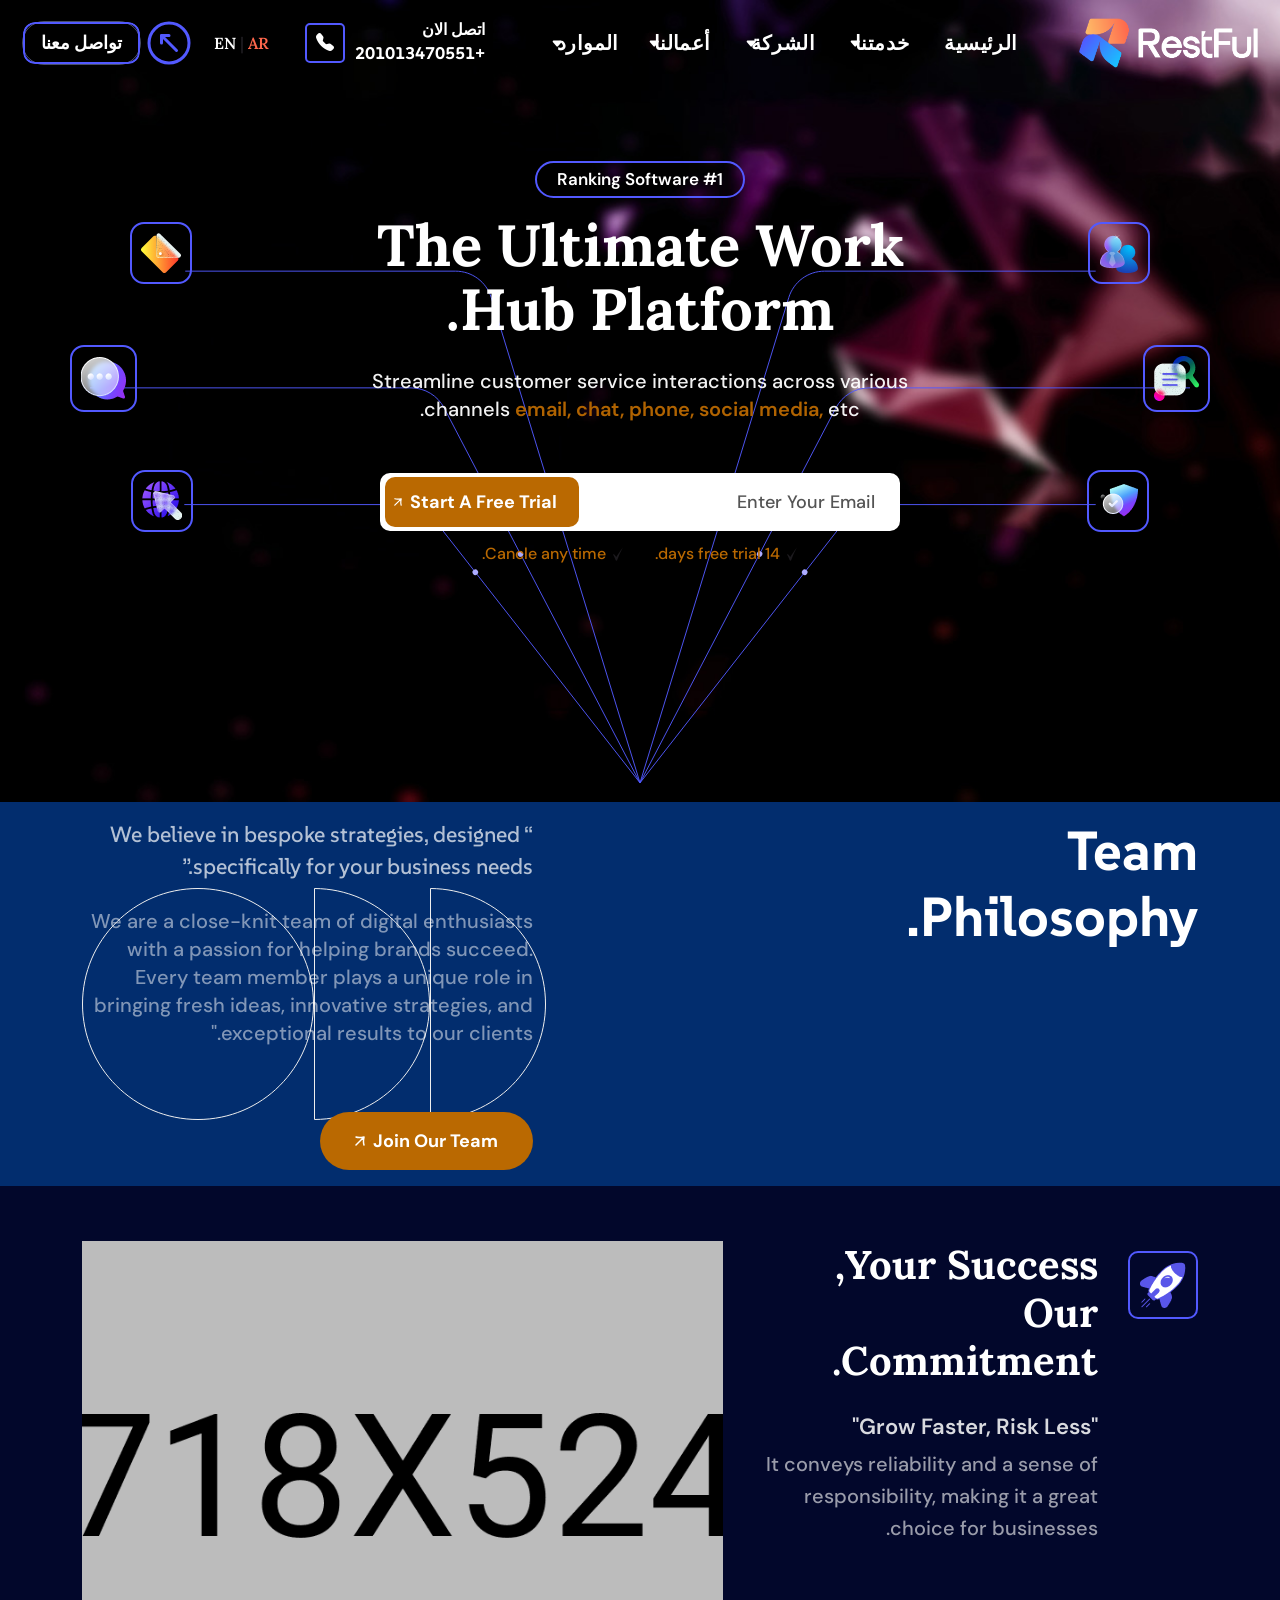
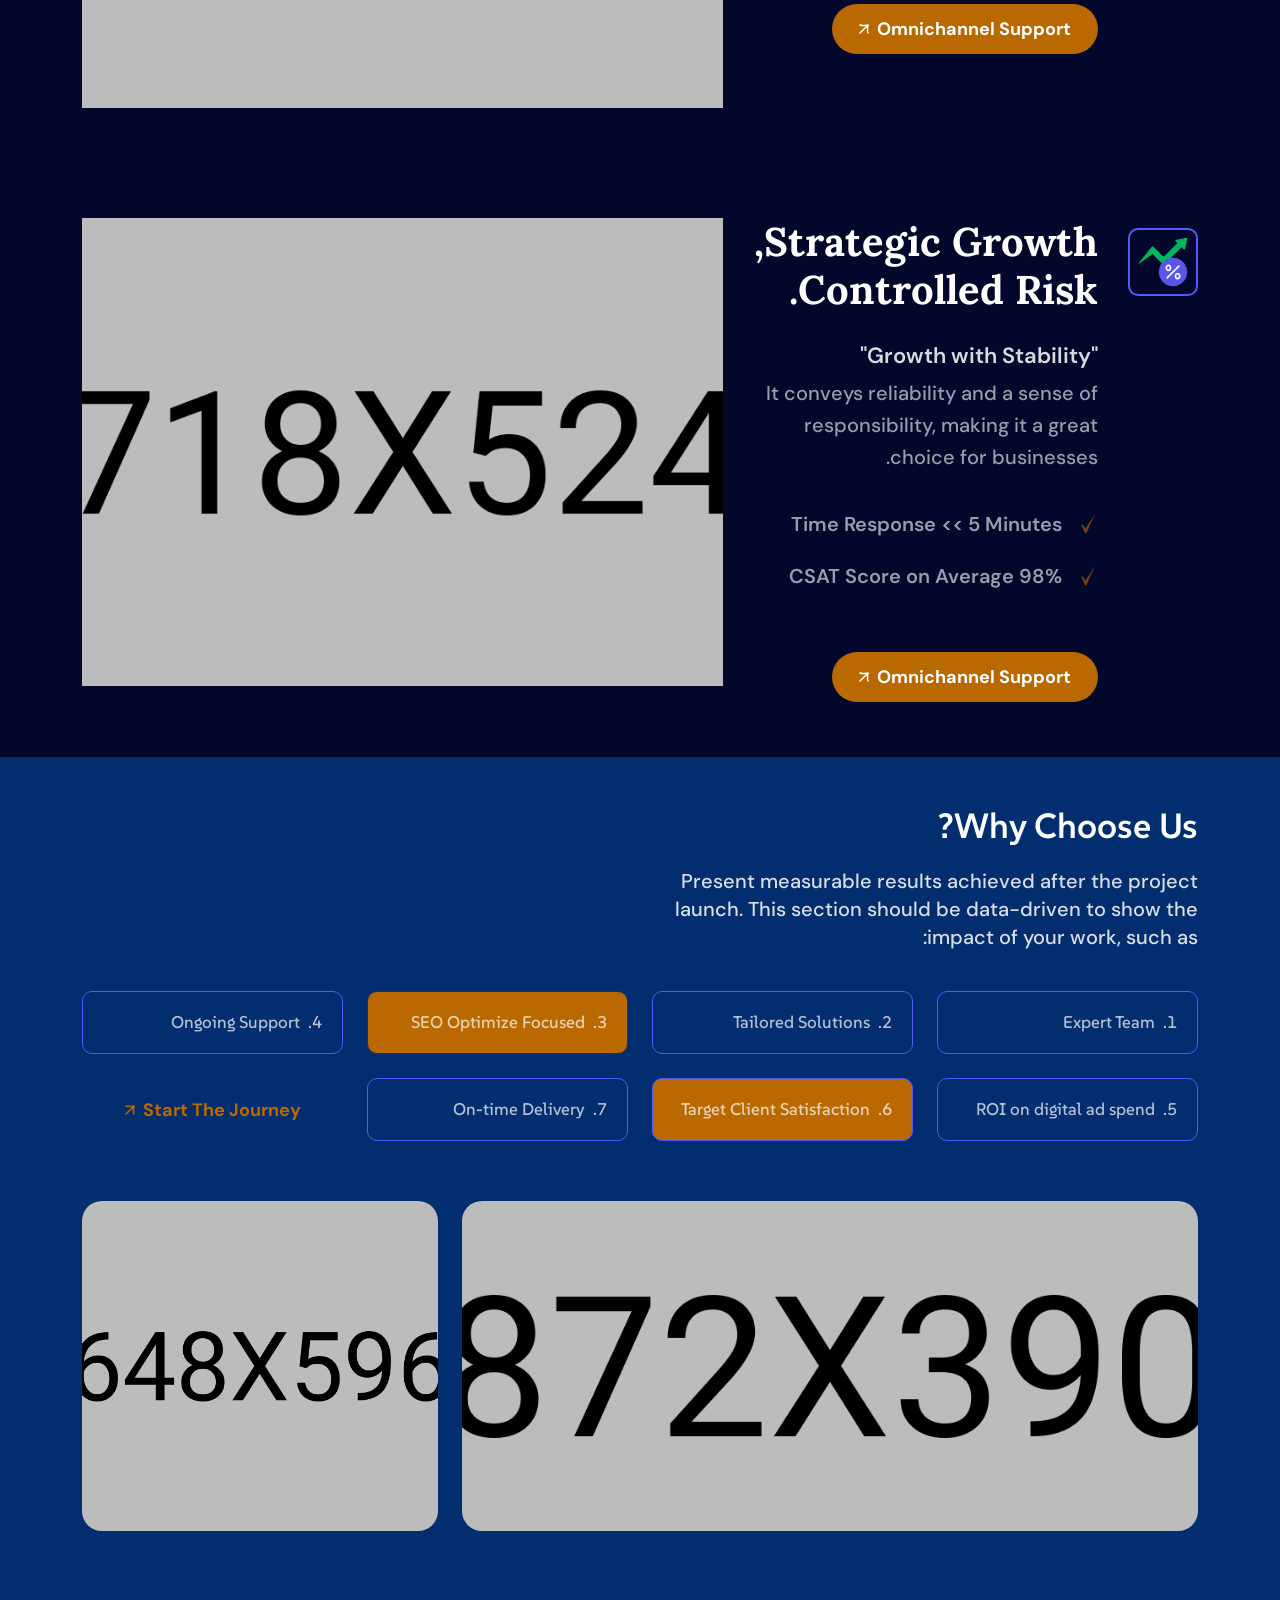
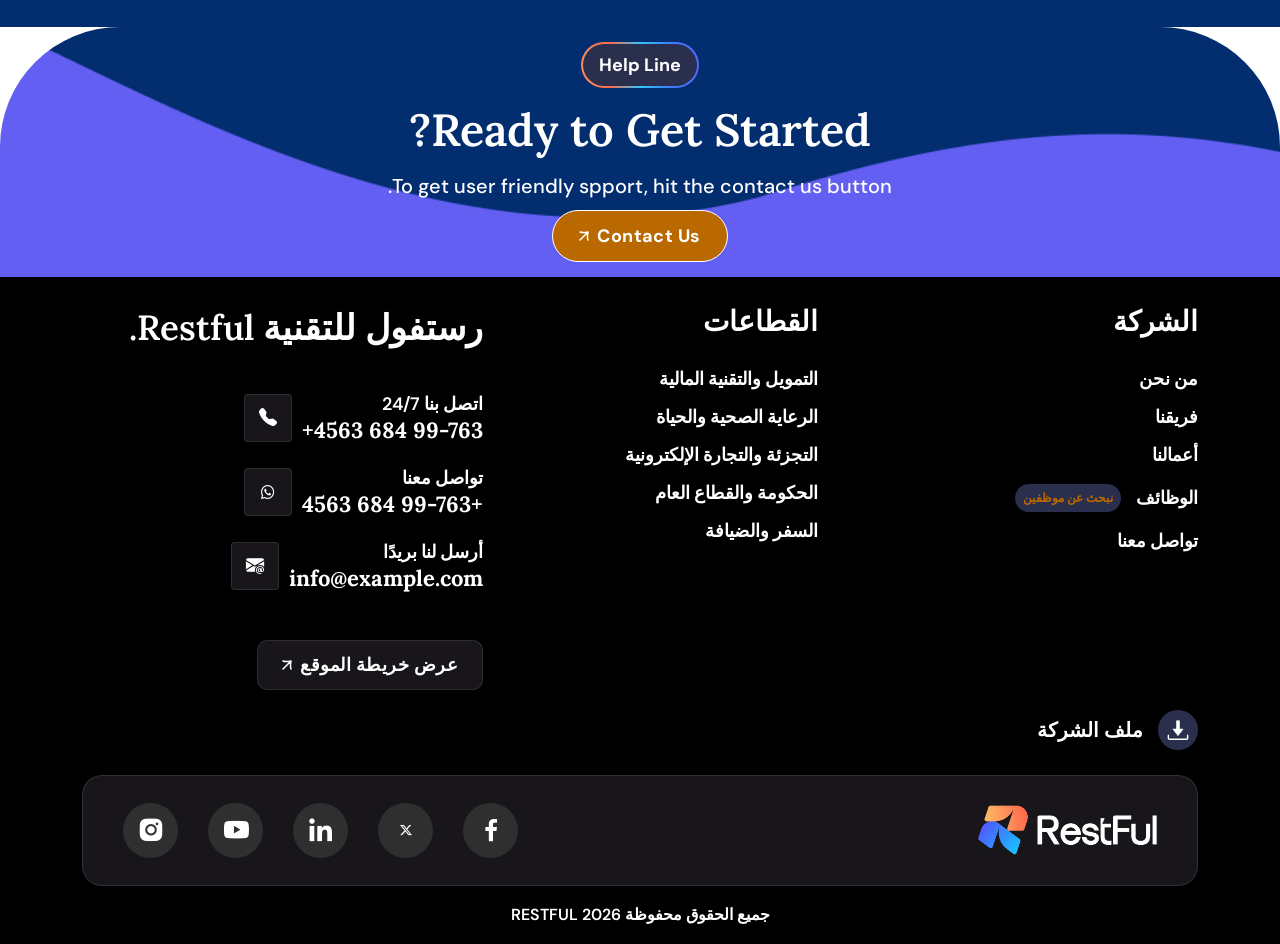
==== commit bcd51536: "save all last update" ====
--- a/About-Us.html
+++ b/About-Us.html
@@ -30,9 +30,6 @@
 </head>
 
 <body class="marketing-agency">
-    <!--<div class="tt-style-switch index-dark">
-        <i class="bi bi-brightness-low-fill"></i>
-    </div>-->
     <!-- Back To Top -->
     <div class="progress-wrap">
         <svg class="progress-circle svg-content" width="100%" height="100%" viewBox="-1 -1 102 102">
@@ -511,8 +508,6 @@
     <!-- team page Section end -->
     <!-- home6 Feature Section Start -->
     <div class="home6-feature2-section">
-        <!--<img src="assets/img/home6/home6-feature2-top-shape.png" alt="" class="shape light">
-        <img src="assets/img/home6/home6-feature2-top-shape-dark.png" alt="" class="shape dark">-->
         <div class="feature-wrapper ">
             <div class="container">
                 <div class="feature-area">
@@ -591,8 +586,6 @@
                 </div>
             </div>
         </div>
-        <!--<img src="assets/img/home6/home6-feature2-bottom-shape.png" alt="" class="shape light">
-        <img src="assets/img/home6/home6-feature2-bottom-shape-dark.png" alt="" class="shape dark">-->
     </div>
     <!-- home6 Feature Section End -->
     <!-- Service Details Page Start -->
@@ -667,7 +660,7 @@
     </div>
     <!-- Service Details Page End -->
     <!-- home2 Contact Section Start -->
-    <div class="home2-contact-section">
+    <div class="home2-contact-section partner-area-2">
         <div class="container">
             <div class="row justify-content-center">
                 <div class="col-xl-8 col-lg-10 d-flex justify-content-center text-center">
@@ -818,7 +811,6 @@
     <!--  Main jQuery  -->
     <script src="assets/js/jquery-3.7.1.min.js"></script>
     <script src="assets/js/jquery-ui.js"></script>
-
     <!-- Popper and Bootstrap JS -->
     <script src="assets/js/bootstrap.min.js"></script>
     <script src="assets/js/popper.min.js"></script>
@@ -840,18 +832,6 @@
     <script src="assets/js/jquery.fancybox.min.js"></script>
     <!-- Custom JS -->
     <script src="assets/js/custom.js"></script>
-    <!--<script>
-        const urlParams = new URLSearchParams(window.location.search);
-        const lang = urlParams.get("lang") || "ar";
-
-        if (lang === "en") {
-            document.documentElement.dir = "ltr";
-            document.documentElement.lang = "en";
-        } else {
-            document.documentElement.dir = "rtl";
-            document.documentElement.lang = "ar";
-        }
-    </script>-->
 </body>
 
 </html>
--- a/assets/css/style.css
+++ b/assets/css/style.css
@@ -34279,7 +34279,7 @@
   color: var(--title-color);
 }
 .team-page-content-banner.style-2 .banner-wrapper {
-  background-color: #F0F0FF;
+  background-color: var(--dark-blue);
   padding: 70px 85px;
   border-radius: 20px;
 }
@@ -34447,7 +34447,7 @@
 }
 
 .team-page-gallery-section {
-  background-color: #1C1A1E;
+  background-color: var(--dark-blue);
   padding: 110px 0;
   position: relative;
   z-index: 1;
@@ -34550,12 +34550,13 @@
   margin-bottom: 30px;
 }
 .team-join-section .team-join-wrap .section-title.three p {
-  color: var(--title-color);
+  color: var(--white-color);
   font-family: var(--font-suse);
   font-size: 22px;
   line-height: 32px;
   margin-left: 0;
   max-width: unset;
+  opacity:50%;
 }
 @media (min-width: 992px) and (max-width: 1199px) {
   .team-join-section .team-join-wrap .section-title.three p {
@@ -34568,7 +34569,7 @@
   }
 }
 .team-join-section .team-join-wrap svg {
-  fill: var(--borders-color);
+  fill: var(--primary-color);
 }
 @media (max-width: 576px) {
   .team-join-section .team-join-wrap svg {
@@ -34655,7 +34656,7 @@
   margin-bottom: 3px;
 }
 .team-card2 .team-content h5 a {
-  color: var(--title-color);
+  color: var(--orange);
   font-family: var(--font-suse);
   font-size: 22px;
   font-weight: 700;
@@ -38207,8 +38208,8 @@
 .team-page-content-banner {
     background-color: var(--blue-3);
 }
-.service-details-page {
-  background-color:var(--blue-3);
+.service-details-page, .team-join-section {
+    background-color: var(--blue-3);
 }
 .case-study-details-page {
     background-color: #080c24;
@@ -38218,8 +38219,8 @@
     background-color: var(--dark-blue);
     padding: 100px 0 66px 0;
 }
-.new-home-services{
-    background-color:var(--btn-plure) !important;
+.new-home-services, .team2-card-section {
+    background-color: var(--btn-plure) !important;
 }
 .career-details-page {
     background-color: var(--dark-blue);
@@ -38233,4 +38234,72 @@
     background-image: url(../img/home3/home3-scroll-text-bg.png), linear-gradient(180deg, var(--blue-3) 0%, var(--blue-3) 100%);
     background-size: cover;
     background-repeat: no-repeat;
+}
+.team2-card-section {
+    background-color: var(--dark-blue) !important;
+}
+.details-page {
+    background-color: #080c24;
+    padding-top:120px !important;
+}
+
+.related-blog {
+    margin-bottom: 15px;
+    border: 1px solid var(--primary-color);
+    border-radius: 12px;
+}
+
+.related-card {
+    display: flex;
+    align-items: center;
+    gap: 16px;
+    padding: 10px;
+    text-decoration: none;
+    transition: all 0.3s ease;
+    border-radius: 12px;
+}
+
+    .related-card:hover {
+        background-color: #f9fafb;
+    }
+
+    .related-card img {
+        width: 80px;
+        height: 65px;
+        object-fit: cover;
+        border-radius: 10px;
+        flex-shrink: 0;
+    }
+
+    .related-card .content {
+        flex: 1;
+    }
+
+    .related-card h4 {
+        font-size: 14px;
+        font-weight: 500;
+        color: var(--white-color);
+        margin: 0;
+        line-height: 1.4;
+        transition: color 0.3s;
+    }
+
+    .related-card:hover h4 {
+        color: var(--primary-color); 
+    }
+
+    .related-card .read-more {
+        display: block;
+        margin-top: 6px;
+        font-size: 16px;
+        font-weight:600;
+        color: var(--primary-color);
+        transition: color 0.3s;
+    }
+
+    .related-card:hover .read-more {
+        color: var(--orange);
+    }
+.details-page .post-thumb.two img {
+    border-radius: 12px !important;
 }
